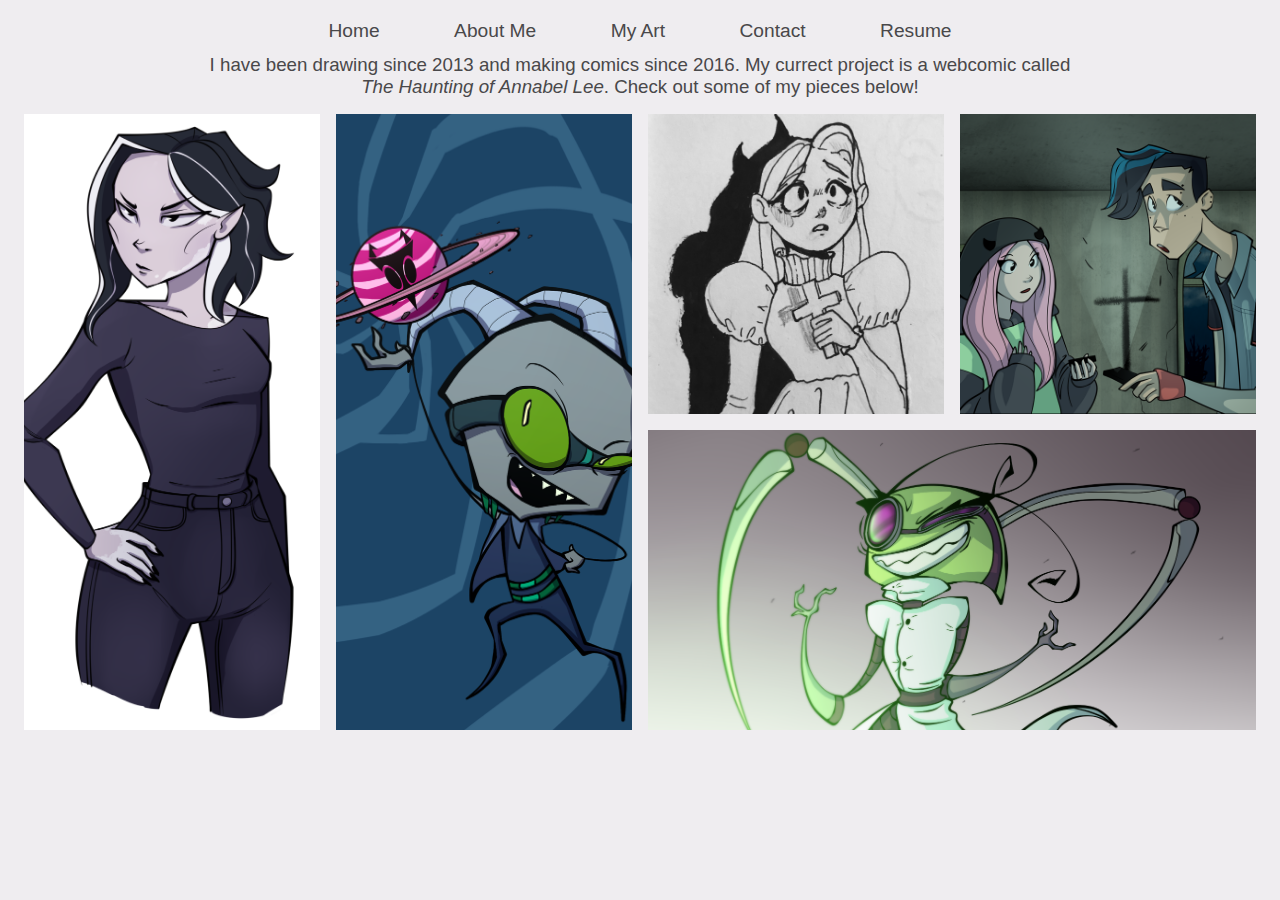
==== art.html @ 30b3d557 "Add files via upload" ====
<!DOCTYPE html>
<html lang="en" dir="ltr">
  <head>
    <meta charset="utf-8">
    <link rel="stylesheet" href="pagestyles.css">
    <title></title>
  </head>
  <body>
    <div class="navigation">
      <a href="index.html">Home</a>
      <a href="aboutme.html">About Me</a>
      <a href="art.html">My Art</a>
      <a href="contact.html">Contact</a>
      <a href="resume.html">Resume</a>
    </div>
    <h3>I have  been drawing since 2013 and making comics since 2016. My currect project is a webcomic called <i>The Haunting of Annabel Lee</i>. Check out some of my pieces below!</h3>
    <div class="image-grid">
      <img src="roxie.png" alt="" class="image-grid-row-2">
      <img src="lardnar2.png" alt="" class="image-grid-row-2"/>
      <img src="bablar.png" alt="" >
      <img src="page2.png" alt="">
      <img src="blur.png" alt="" class="image-grid-col-2">

    </div>
  </body>
</html>
---- pagestyles.css ----
html {
  display: flex;
  justify-content: center;
  min-height: 10%;
  background-color: rgb(239, 237, 240);
  font-family: 'lato', sans-serif;
  color: white;
}

.navigation {
  text-align: center;
  padding: 12px;
}

div > a {
  padding: 35px;
  text-decoration: none;
  font-size: 1.2em;
  color: rgb(73, 72, 74);
}

a {
  text-decoration: none;
  color: rgb(73, 72, 74);
}

p {
  margin: auto;
  width: 85%;
  color: rgb(73, 72, 74);
}

h1 {
  font-weight: lighter;
}

h3 {
  font-weight: lighter;
  margin: auto;
  text-align: center;
  width: 70%;
  color: rgb(73, 72, 74);
}

ul, table {
  color: rgb(73, 72, 74);
}

.character {
  padding: 60px 0;
  background-color: rgba(0, 0, 0, 0.6);
  text-align: center;
  border-radius: 5px;
}

table,td, th {
  text-align: center;
  padding-top: 20px;
  margin:auto;

}

pre code {
  background-color: #eee;
  border: 1px solid #999;
  color: black;
  display: block;
  padding: 20px;
}

/* CSS for Art page */

.image-grid {

  box-sizing: border-box;
  padding: 16px;

  display: grid;
  grid-template-columns: repeat(4, 1fr);
  grid-auto-rows: 300px;
  gap: 16px;

}

.image-grid > img {
  width: 100%;
  height: 100%;
  object-fit: cover;
}

.image-grid-col-2 {
  grid-column: span 2;
}

.image-grid-row-2 {
  grid-row: span 2;
}
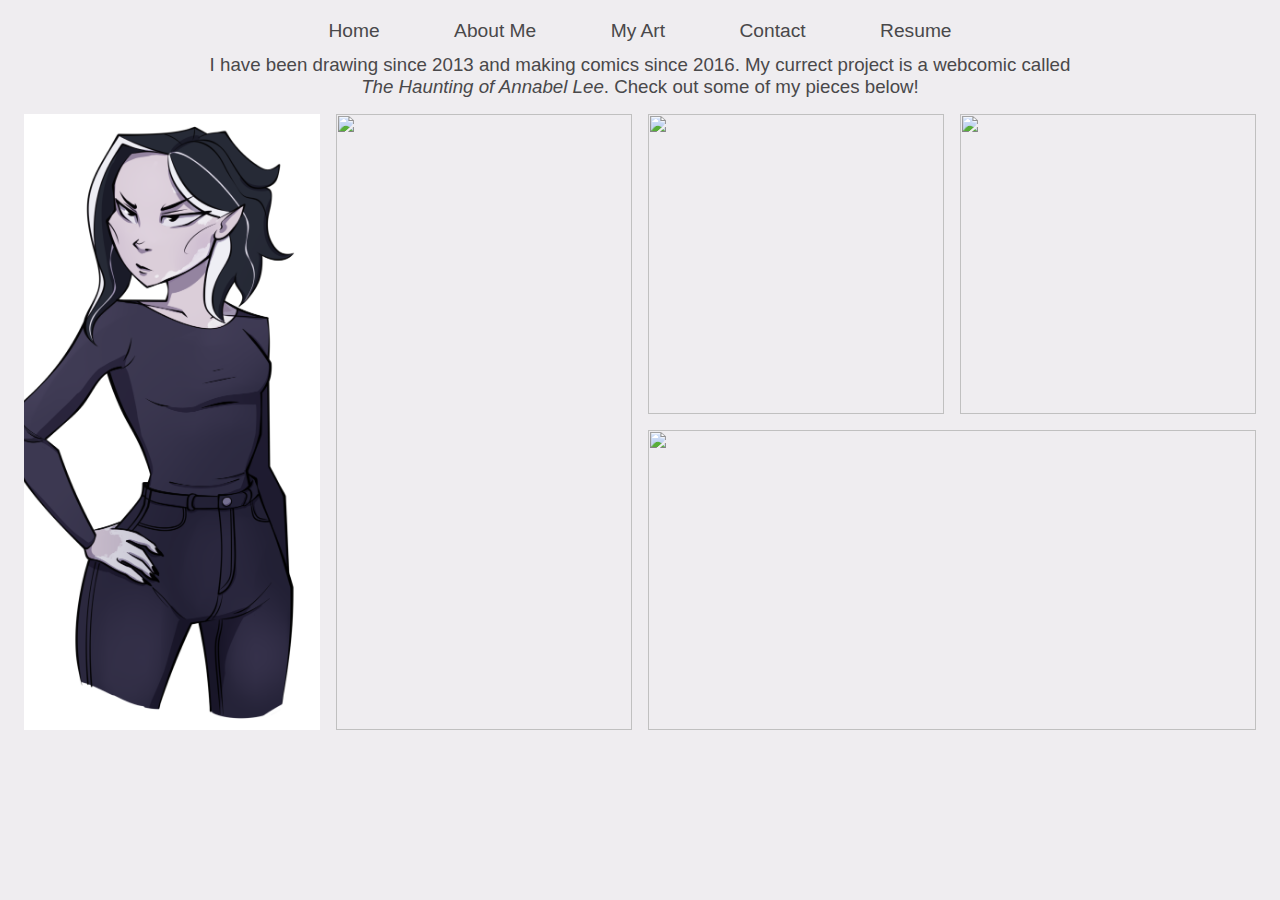
==== commit 1fe67602: "Update art.html" ====
--- a/art.html
+++ b/art.html
@@ -16,10 +16,10 @@
     <h3>I have  been drawing since 2013 and making comics since 2016. My currect project is a webcomic called <i>The Haunting of Annabel Lee</i>. Check out some of my pieces below!</h3>
     <div class="image-grid">
       <img src="roxie.png" alt="" class="image-grid-row-2">
-      <img src="lardnar2.png" alt="" class="image-grid-row-2"/>
-      <img src="bablar.png" alt="" >
-      <img src="page2.png" alt="">
-      <img src="blur.png" alt="" class="image-grid-col-2">
+      <img src="https://i.imgur.com/ZJe3JIJ.png" alt="" class="image-grid-row-2"/>
+      <img src="https://i.imgur.com/kajTXuB.png" alt="" >
+      <img src="https://i.imgur.com/0Lsp6Ss.png" alt="">
+      <img src="https://i.imgur.com/pg2zRB4.png" alt="" class="image-grid-col-2">
 
     </div>
   </body>
